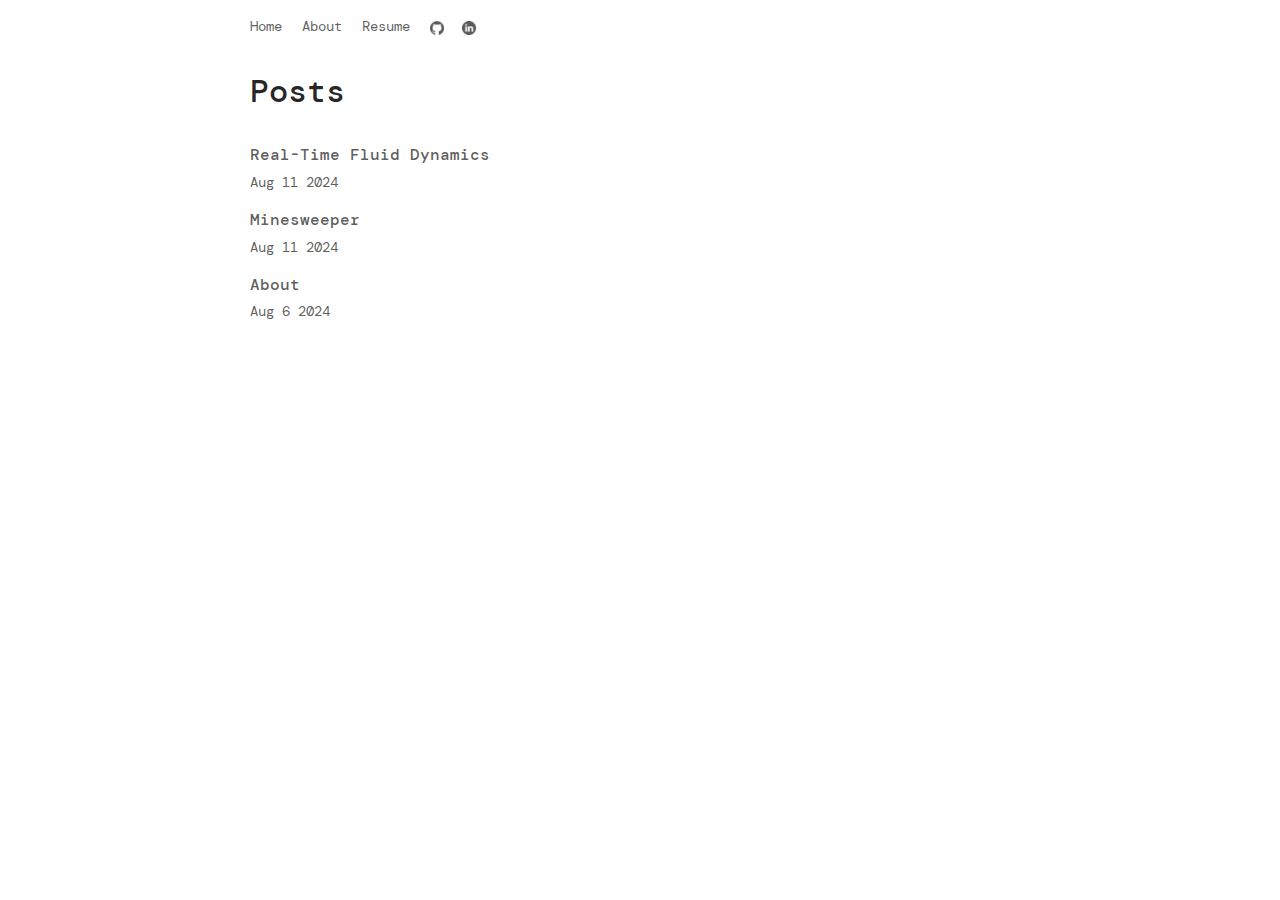
==== index.html @ e992ec4c "minor" ====
<!DOCTYPE html>
<html lang="en">
<head>
    <meta charset="utf-8">
    <title>Alexis' Website</title>

    <meta name="viewport" content="width=device-width">
    <meta name="description" content="A personal website">
    <meta name="robots" content="all">

    <meta name="author" content="Alexis Obu">
    <link rel="canonical" href="https://alexisobu.com/">
  
    <link rel="stylesheet" href="/style.css" type="text/css">

    <script src="script.js"></script>
</head>
<body>
    <div class="content">

        <!-- Navigation -->
        <div id="nav-placeholder"></div>
        <!-- Posts -->
        <div class="wrap">
            <div class="posts">
                <h1>Posts</h1>
                <div class="post">
                    <div class="post-row">
                        <p class="post-title">
                            <a href="fluidsim.html">Real-Time Fluid Dynamics</a>
                        </p>
                        <p class="post-date">
                            Aug 11 2024
                        </p>
                    </div>
                </div>
                <div class="post">
                    <div class="post-row">
                        <p class="post-title">
                            <a href="minesweeper.html">Minesweeper</a>
                        </p>
                        <p class="post-date">
                            Aug 11 2024
                        </p>
                    </div>
                </div>
                <div class="post">
                    <div class="post-row">
                      <p class="post-title">
                        <a href="/about.html">About</a>
                      </p>
                      <p class="post-date">
                        Aug 6 2024
                      </p>
                    </div>
                </div>
            </div>
        </div>
    </div>
    
</body>
</html>
---- style.css ----
@import url('https://fonts.googleapis.com/css2?family=DM+Mono:ital,wght@0,300;0,400;0,500;1,300;1,400;1,500&display=swap');


body {
  font-family: 'DM Mono', monospace;
  color: rgba(0, 0, 0, 0.85);
  line-height: 1.4em;
  margin: 0;
  padding: 0;
}

a {
  color: rgba(0, 0, 0, 0.85);
}

a:hover {
  text-decoration: none;
}

h1 { 
  line-height: 1em; 
  font-weight: 500;
  padding-top: 1rem;
  padding-bottom: 1rem;
}

.wrap { 
  max-width: 780px; 
  margin: 0 auto; 
}

.nav {
  margin-top: 15px;
  margin-bottom: 15px;
}

.nav a {
  color: rgba(0, 0, 0, 0.65);
  text-decoration: none;
  border-bottom: none;
  font-size: 14px;
}

.nav a:hover {
  color: rgba(0, 0, 0, 0.85);
}

.nav ul {
  list-style-type: none;
  padding: 0;
}
.nav ul li {
  display: inline;
  margin-right: 10px;
}

.nav ul li a img {
  height: 1em;
  vertical-align: text-bottom;
  opacity: 0.65;
}

.nav ul li a:hover img {
  opacity: 0.85;
}

p {
  font-weight: 500;
  color: rgba(0, 0, 0, 0.65);
}

.post-title a {
  text-decoration: none;
  color: rgba(0, 0, 0, 0.65);
}

.post-title a:hover {
  text-decoration: underline;
  color: rgba(0, 0, 0, 0.85);
}

.post-date {
  margin-top: -0.75rem;
  font-weight: normal;
  font-size: 14px;
  color: rgba(0, 0, 0, 0.65);
}

@media only screen and (max-width: 768px) {
  .wrap {
      margin: 7px;
      max-width: 95%;
      overflow-x: hidden;
  }
}
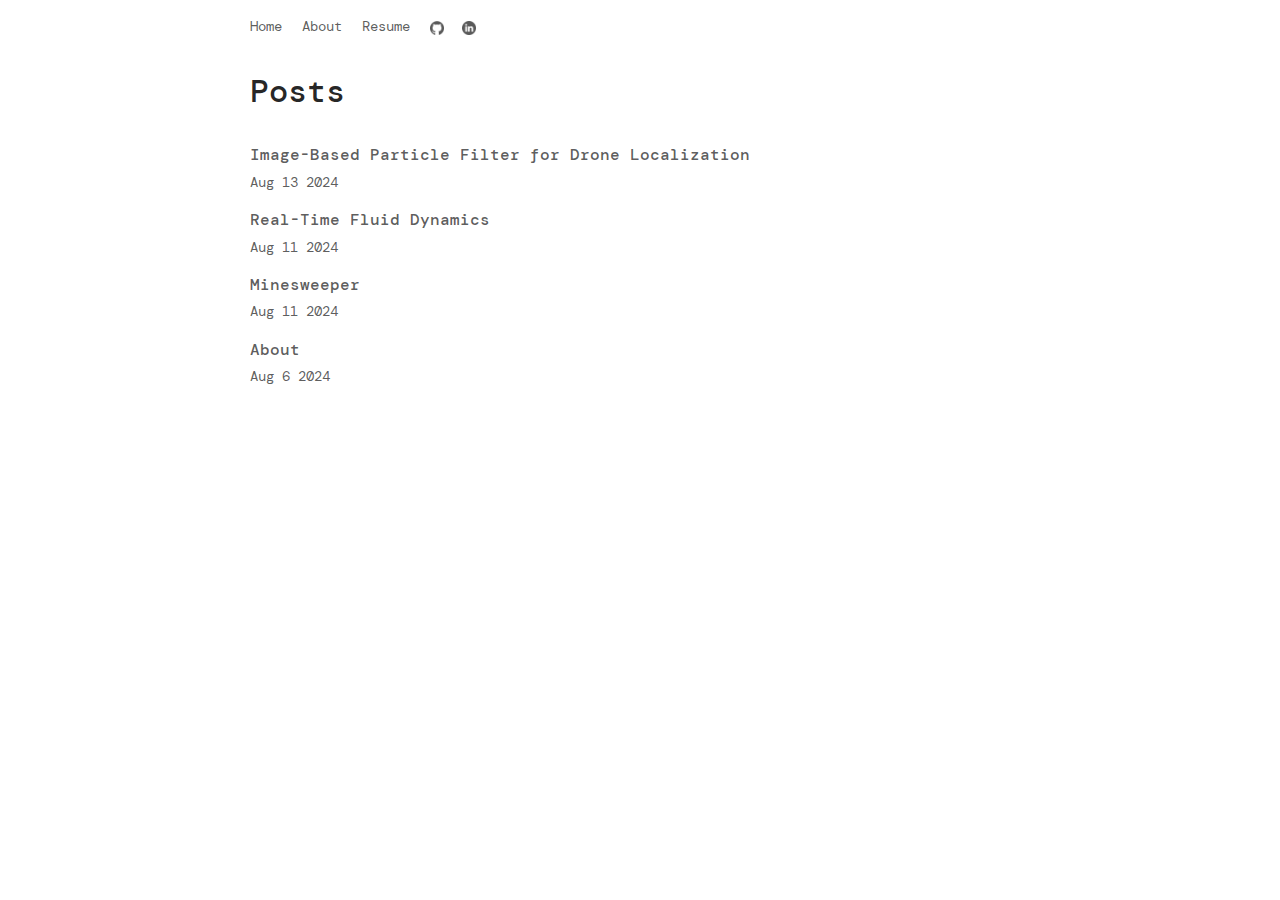
==== commit e82bde4b: "added particle filter project" ====
--- a/index.html
+++ b/index.html
@@ -24,6 +24,16 @@
         <div class="wrap">
             <div class="posts">
                 <h1>Posts</h1>
+                <div class="post">
+                    <div class="post-row">
+                        <p class="post-title">
+                            <a href="particlefilter.html">Image-Based Particle Filter for Drone Localization</a>
+                        </p>
+                        <p class="post-date">
+                            Aug 13 2024
+                        </p>
+                    </div>
+                </div>
                 <div class="post">
                     <div class="post-row">
                         <p class="post-title">
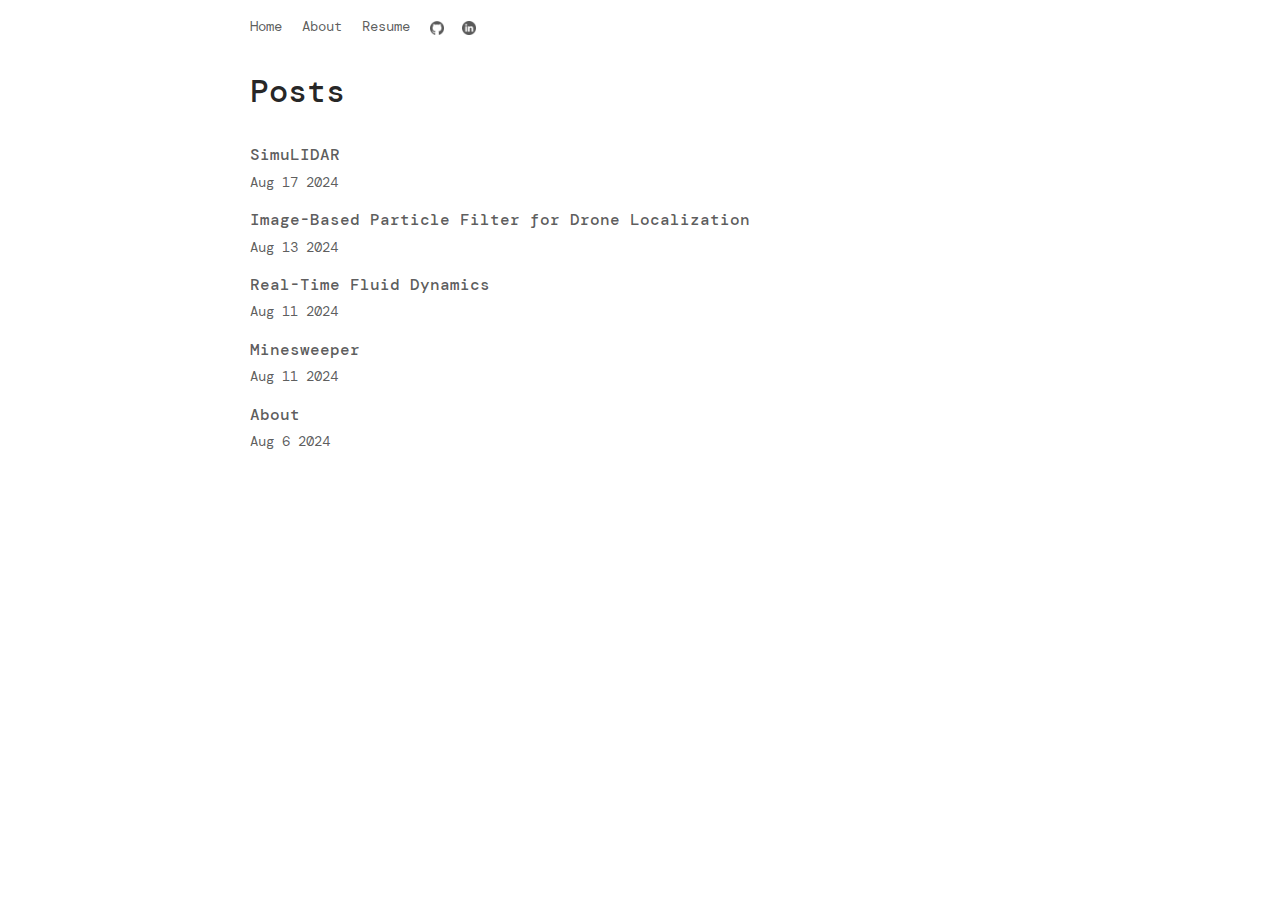
==== commit e6295cc0: "added SimuLIDAR project" ====
--- a/index.html
+++ b/index.html
@@ -24,6 +24,16 @@
         <div class="wrap">
             <div class="posts">
                 <h1>Posts</h1>
+                <div class="post">
+                    <div class="post-row">
+                        <p class="post-title">
+                            <a href="particlefilter.html">SimuLIDAR</a>
+                        </p>
+                        <p class="post-date">
+                            Aug 17 2024
+                        </p>
+                    </div>
+                </div>
                 <div class="post">
                     <div class="post-row">
                         <p class="post-title">
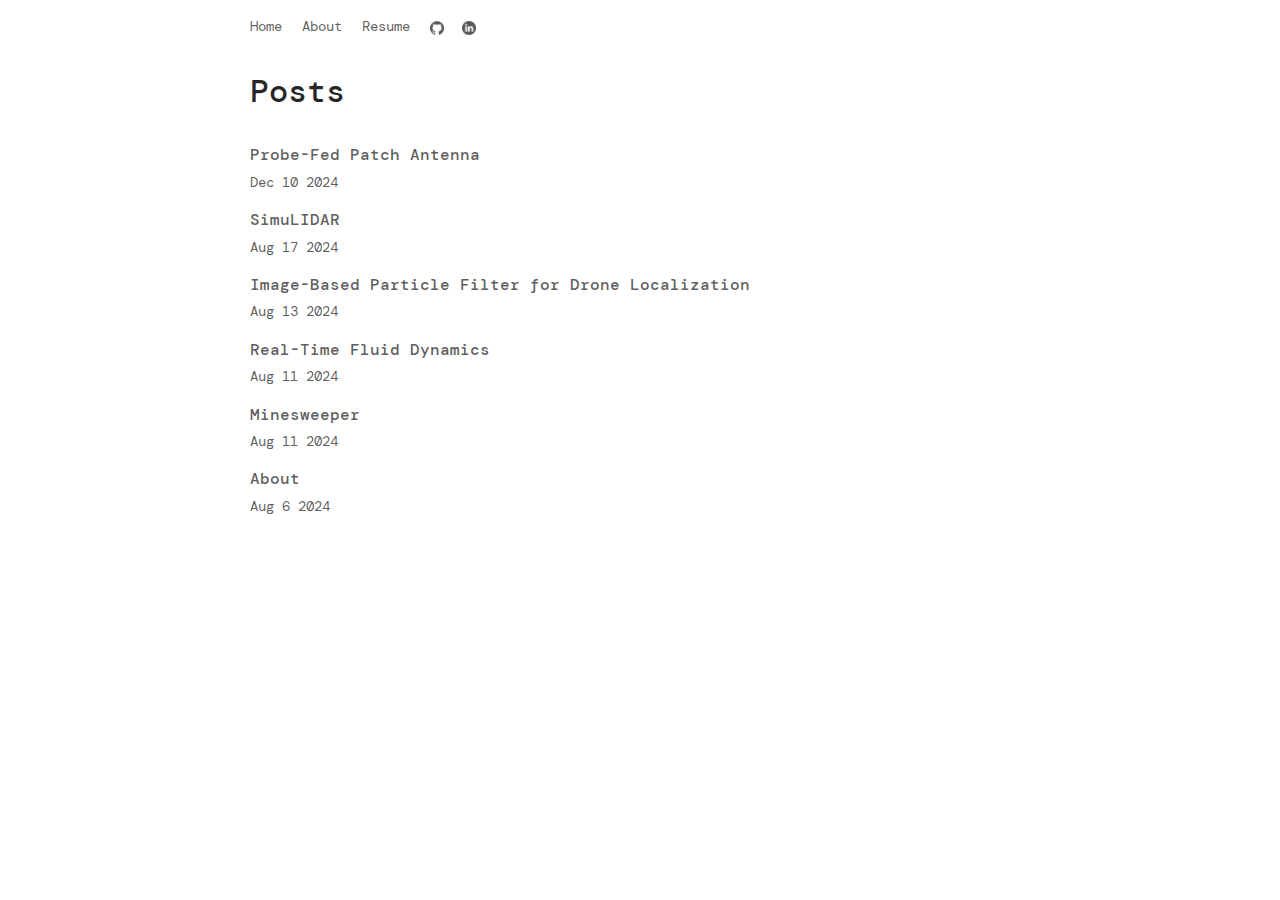
==== commit b8014ab8: "added page" ====
--- a/index.html
+++ b/index.html
@@ -27,7 +27,17 @@
                 <div class="post">
                     <div class="post-row">
                         <p class="post-title">
-                            <a href="particlefilter.html">SimuLIDAR</a>
+                            <a href="probefedpatchantenna.html">Probe-Fed Patch Antenna</a>
+                        </p>
+                        <p class="post-date">
+                            Dec 10 2024
+                        </p>
+                    </div>
+                </div>
+                <div class="post">
+                    <div class="post-row">
+                        <p class="post-title">
+                            <a href="simulidar.html">SimuLIDAR</a>
                         </p>
                         <p class="post-date">
                             Aug 17 2024
--- a/style.css
+++ b/style.css
@@ -86,6 +86,15 @@
   color: rgba(0, 0, 0, 0.65);
 }
 
+.responsive-gif {
+  max-width: 100%; 
+  height: auto;
+  display: block;
+  margin: 0 auto;
+  border-top: 0.5em;
+  border-bottom: 0.5em;
+}
+
 @media only screen and (max-width: 768px) {
   .wrap {
       margin: 7px;
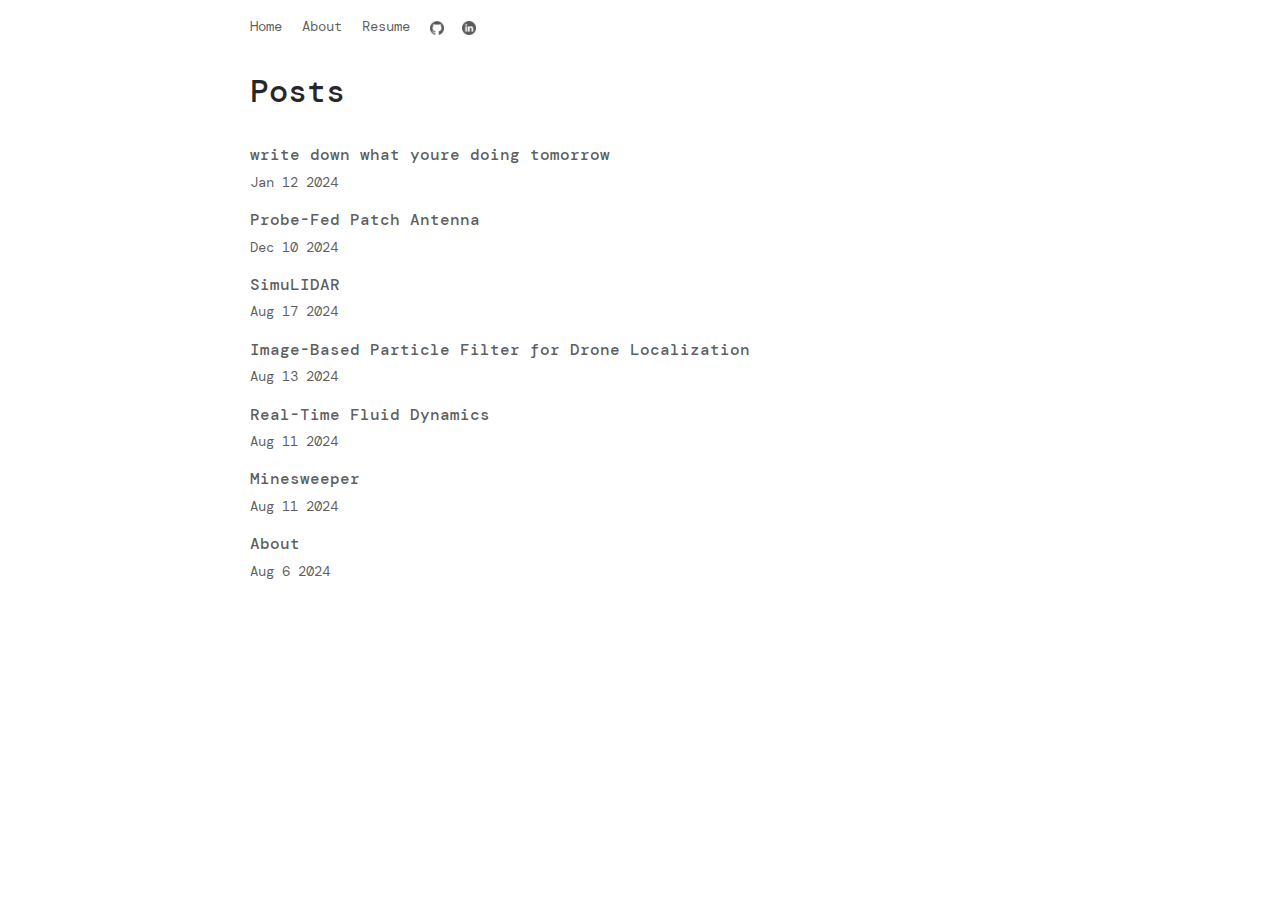
==== commit 06e0a70e: "urgent" ====
--- a/index.html
+++ b/index.html
@@ -24,6 +24,16 @@
         <div class="wrap">
             <div class="posts">
                 <h1>Posts</h1>
+                <div class="post">
+                    <div class="post-row">
+                        <p class="post-title">
+                            <a href="urgentblogpage.html">write down what youre doing tomorrow</a>
+                        </p>
+                        <p class="post-date">
+                            Jan 12 2024
+                        </p>
+                    </div>
+                </div>
                 <div class="post">
                     <div class="post-row">
                         <p class="post-title">
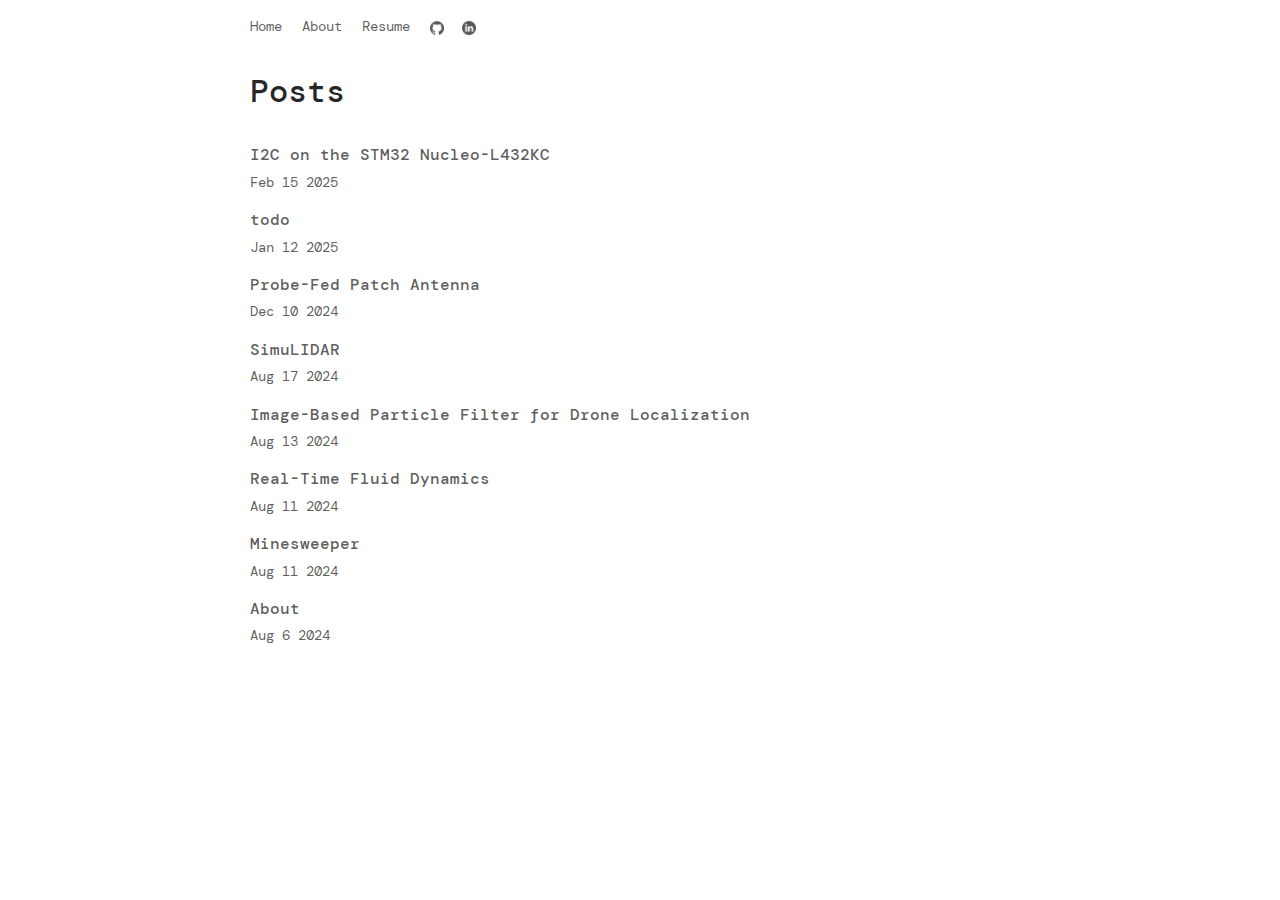
==== commit 793d1665: "itoosee" ====
--- a/index.html
+++ b/index.html
@@ -27,10 +27,20 @@
                 <div class="post">
                     <div class="post-row">
                         <p class="post-title">
-                            <a href="urgentblogpage.html">write down what youre doing tomorrow</a>
+                            <a href="itoosee.html">I2C on the STM32 Nucleo-L432KC</a>
                         </p>
                         <p class="post-date">
-                            Jan 12 2024
+                            Feb 15 2025
+                        </p>
+                    </div>
+                </div>
+                <div class="post">
+                    <div class="post-row">
+                        <p class="post-title">
+                            <a href="urgentblogpage.html">todo</a>
+                        </p>
+                        <p class="post-date">
+                            Jan 12 2025
                         </p>
                     </div>
                 </div>
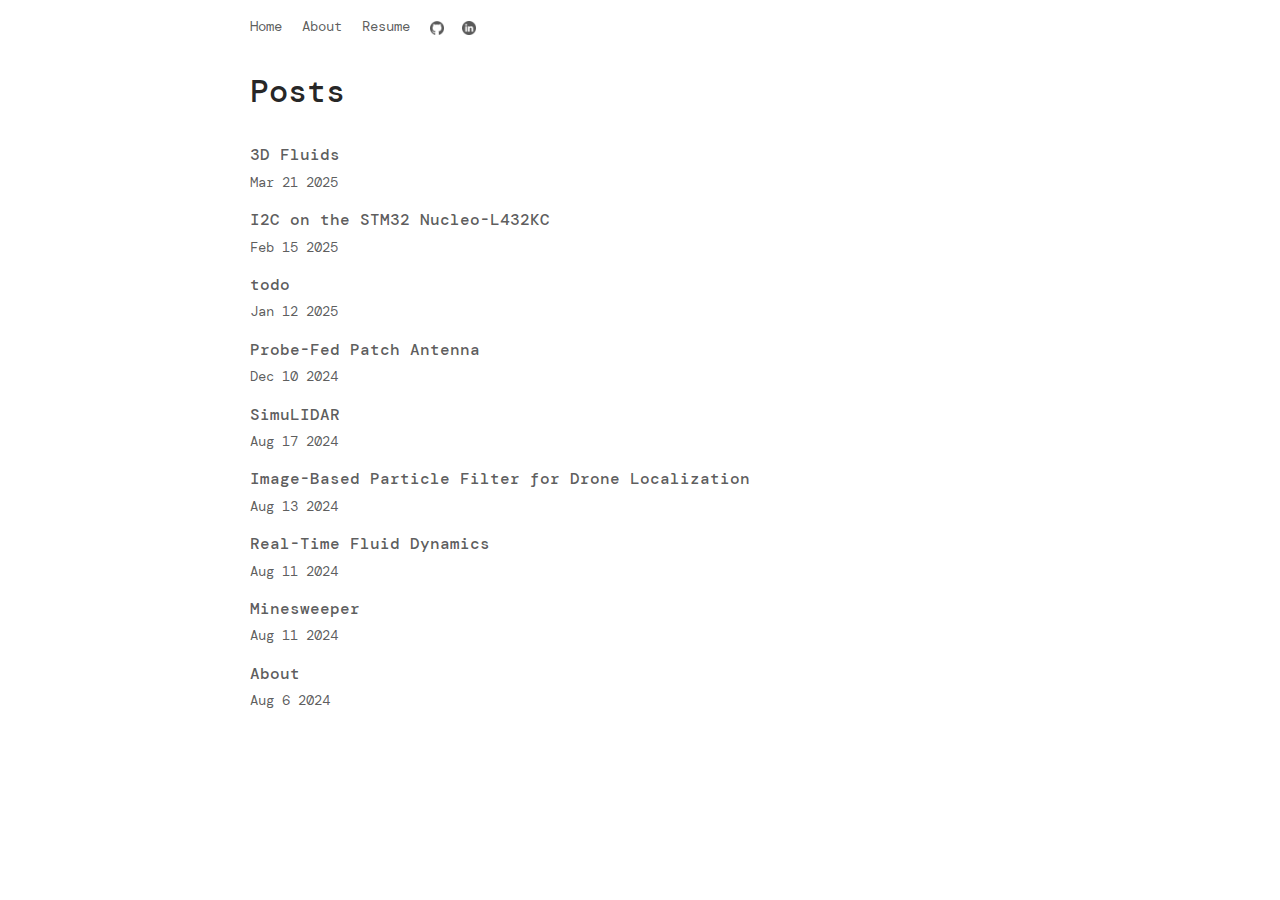
==== commit 79666d28: "compress" ====
--- a/index.html
+++ b/index.html
@@ -25,6 +25,14 @@
             <div class="posts">
                 <h1>Posts</h1>
                 <div class="post">
+                    <div class="post-row">
+                        <p class="post-title">
+                            <a href="3dfluid.html">3D Fluids</a>
+                        </p>
+                        <p class="post-date">
+                            Mar 21 2025
+                        </p>
+                    </div>
                     <div class="post-row">
                         <p class="post-title">
                             <a href="itoosee.html">I2C on the STM32 Nucleo-L432KC</a>
